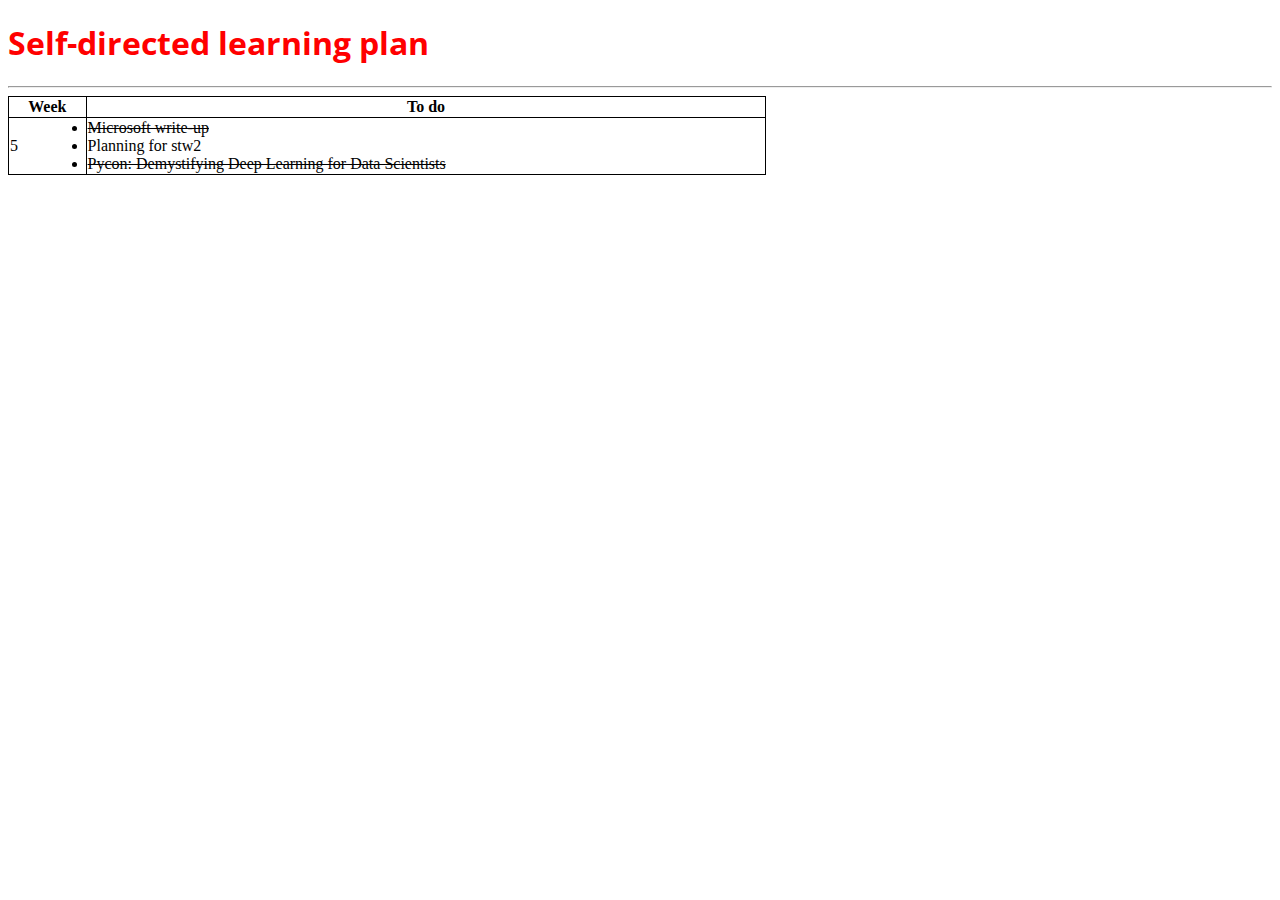
==== index.html @ 461d8042 "Update index.html" ====
<!DOCTYPE HTML>

<html>
	<head>
		<link href="https://fonts.googleapis.com/css2?family=Open+Sans&display=swap" rel="stylesheet">
		<title>HBL plan</title>

	    <h1>Self-directed learning plan</h1>
	    <hr>
	    <style>
		h1 {
			font-family: 'Open Sans', sans-serif;
			color: red;
		    }
		table, th, td {
			border: 1px solid black;
			border-collapse: collapse;
		    }
	    </style>
	</head>
	<body>
	    <table style='width:60%'>
	      <tr>
		<th>Week</th>
		<th>To do</th>
	      </tr>
	      <tr>
		<td>5</td>
		<td>
			<li><strike>Microsoft write-up</strike></li>
		  	<li>Planning for stw2</li>
			<li><strike>Pycon: Demystifying Deep Learning for Data Scientists</strike></li>
		</td>
	</body>
</html>
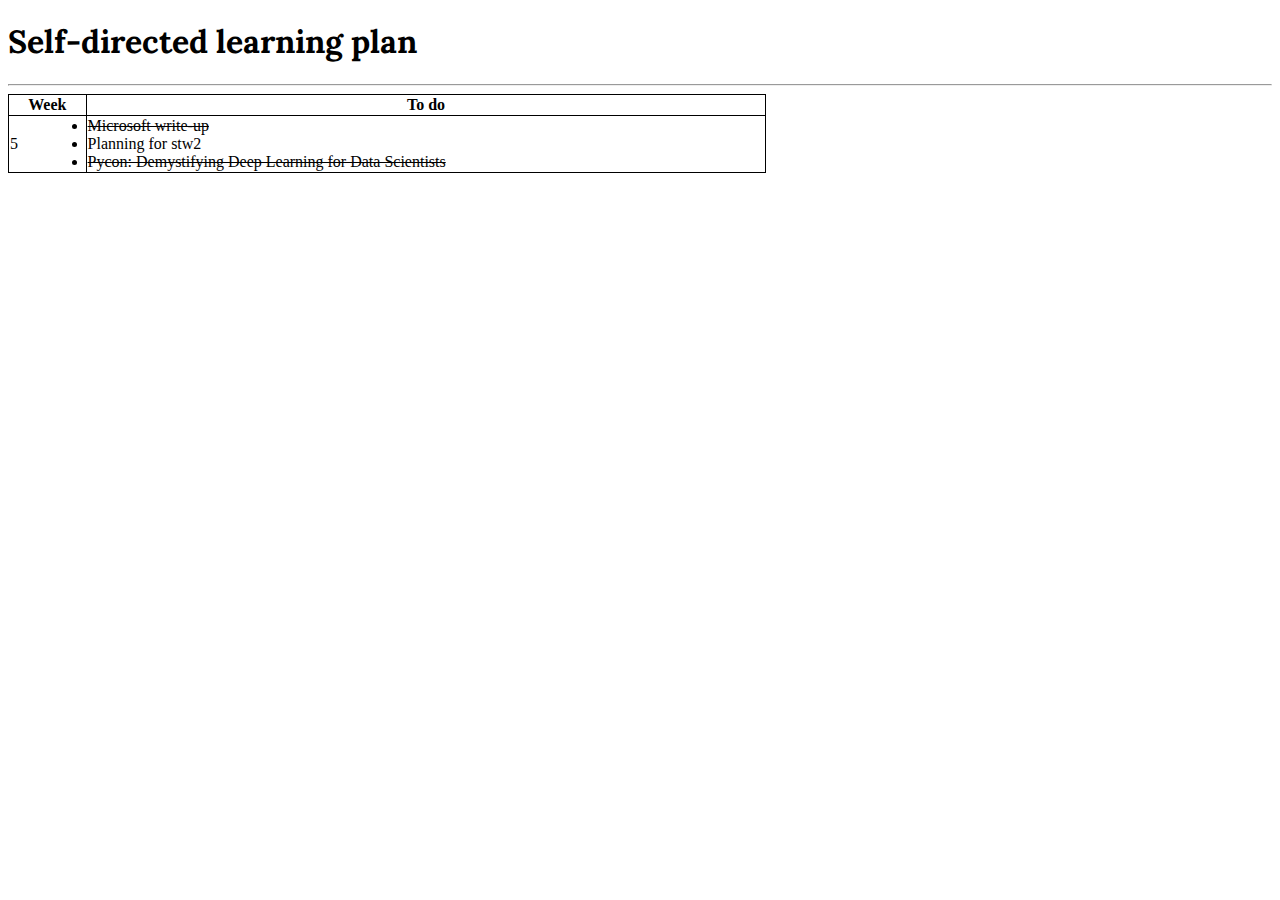
==== commit 3220a73d: "Update index.html" ====
--- a/index.html
+++ b/index.html
@@ -2,15 +2,14 @@
 
 <html>
 	<head>
-		<link href="https://fonts.googleapis.com/css2?family=Open+Sans&display=swap" rel="stylesheet">
+		<link href="https://fonts.googleapis.com/css?family=Lora&display=swap" rel="stylesheet">
 		<title>HBL plan</title>
 
 	    <h1>Self-directed learning plan</h1>
 	    <hr>
 	    <style>
 		h1 {
-			font-family: 'Open Sans', sans-serif;
-			color: red;
+			font-family: 'Lora', serif;
 		    }
 		table, th, td {
 			border: 1px solid black;
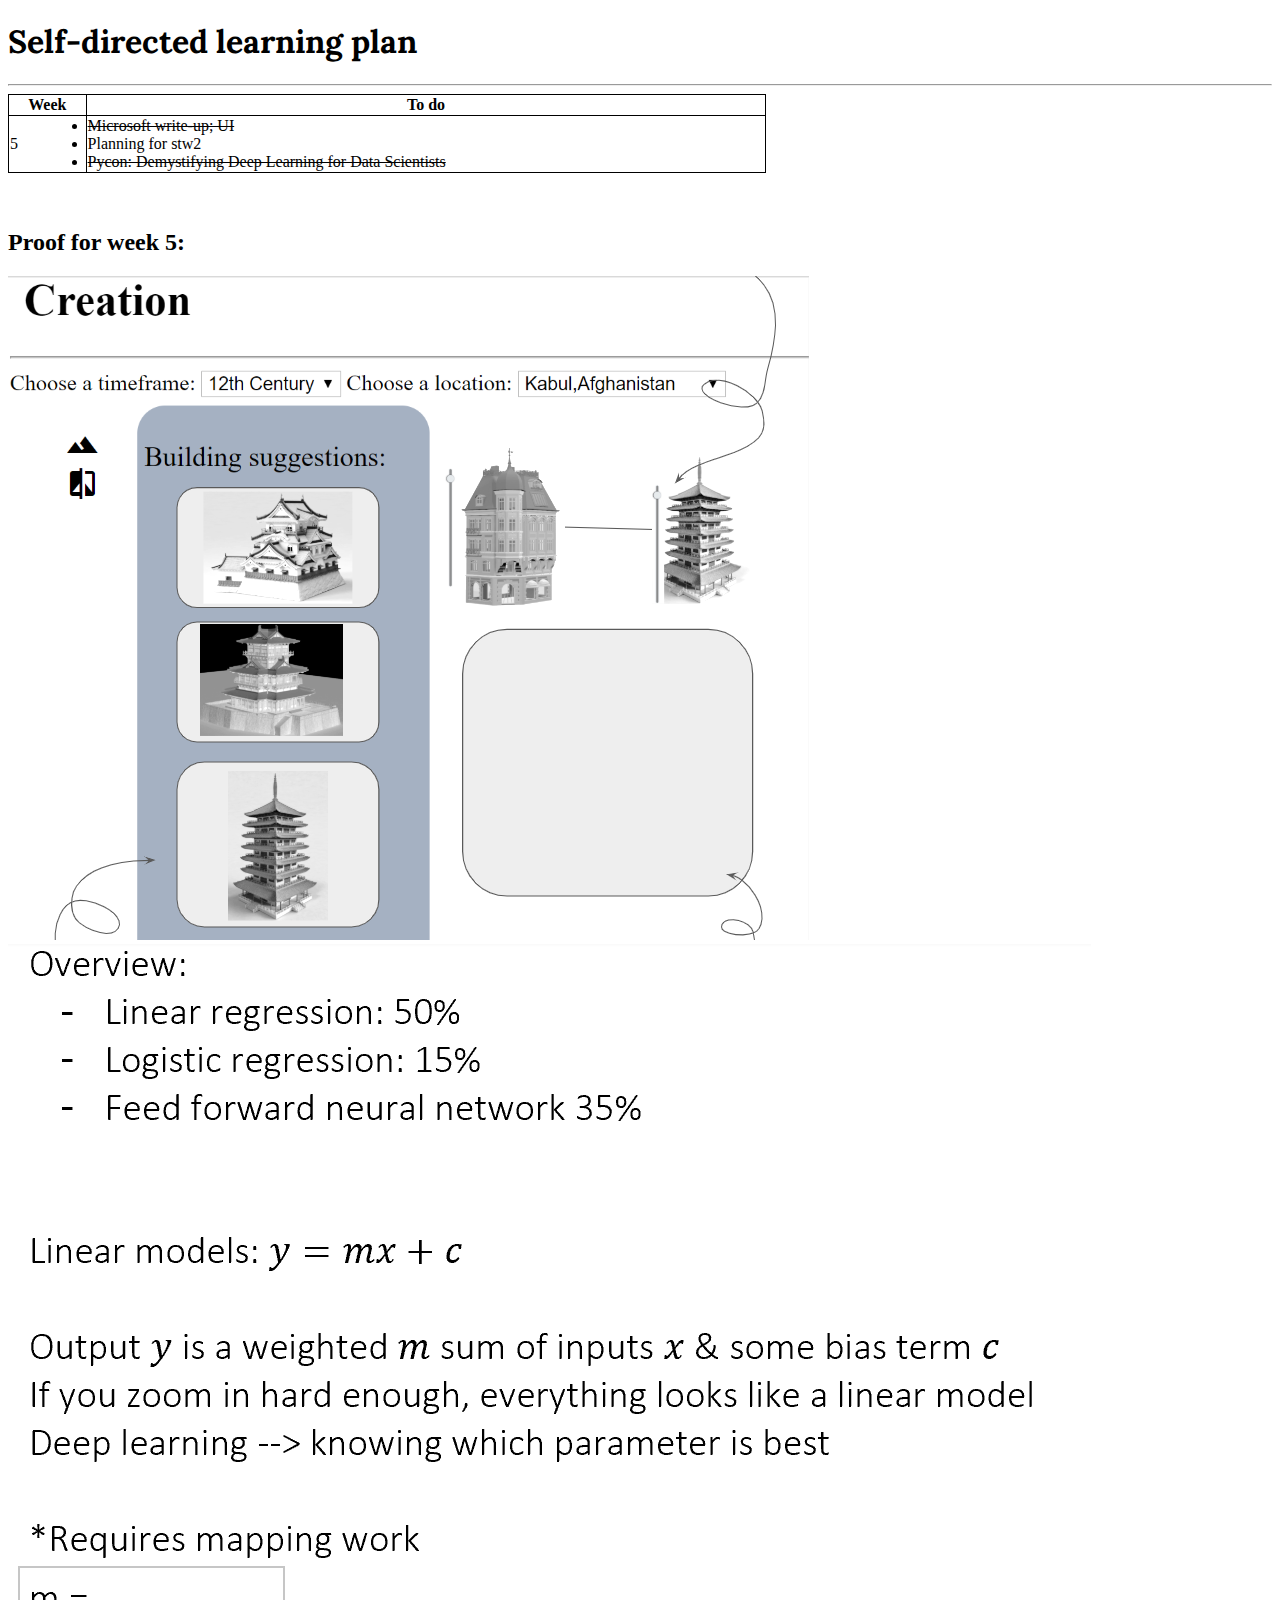
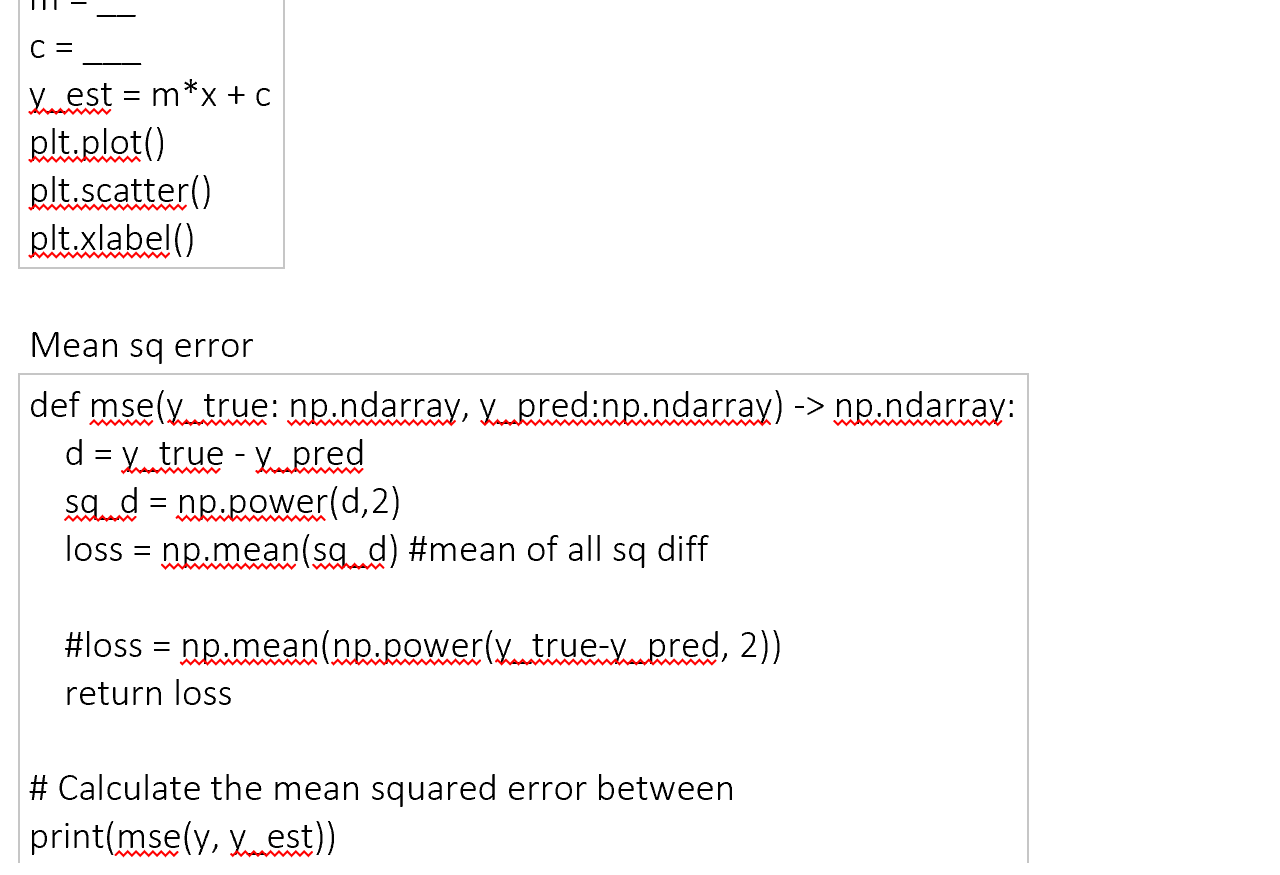
==== commit 1cc316dc: "Update index.html" ====
--- a/index.html
+++ b/index.html
@@ -10,6 +10,7 @@
 	    <style>
 		h1 {
 			font-family: 'Lora', serif;
+			color: black;
 		    }
 		table, th, td {
 			border: 1px solid black;
@@ -18,17 +19,23 @@
 	    </style>
 	</head>
 	<body>
-	    <table style='width:60%'>
-	      <tr>
-		<th>Week</th>
-		<th>To do</th>
-	      </tr>
-	      <tr>
-		<td>5</td>
-		<td>
-			<li><strike>Microsoft write-up</strike></li>
-		  	<li>Planning for stw2</li>
-			<li><strike>Pycon: Demystifying Deep Learning for Data Scientists</strike></li>
-		</td>
+		<table style='width:60%'>
+			<tr>
+			<th>Week</th>
+			<th>To do</th>
+	      		</tr>
+	      		<tr>
+			<td>5</td>
+			<td>
+				<li><strike>Microsoft write-up; UI</strike></li>
+		  		<li>Planning for stw2</li>
+				<li><strike>Pycon: Demystifying Deep Learning for Data Scientists</strike></li>
+			</td>
+		</table>
+		<br></br>
+		<h2>Proof for week 5:</h2>
+		<img src = 'https://rea1103.github.io/hbl20/proof/UI1.png' alt='Microsoft UI sketch'>
+		<img src = 'https://rea1103.github.io/hbl20/proof/proof1.png' alt='Deep learning Pycon notes'>
+		
 	</body>
 </html>
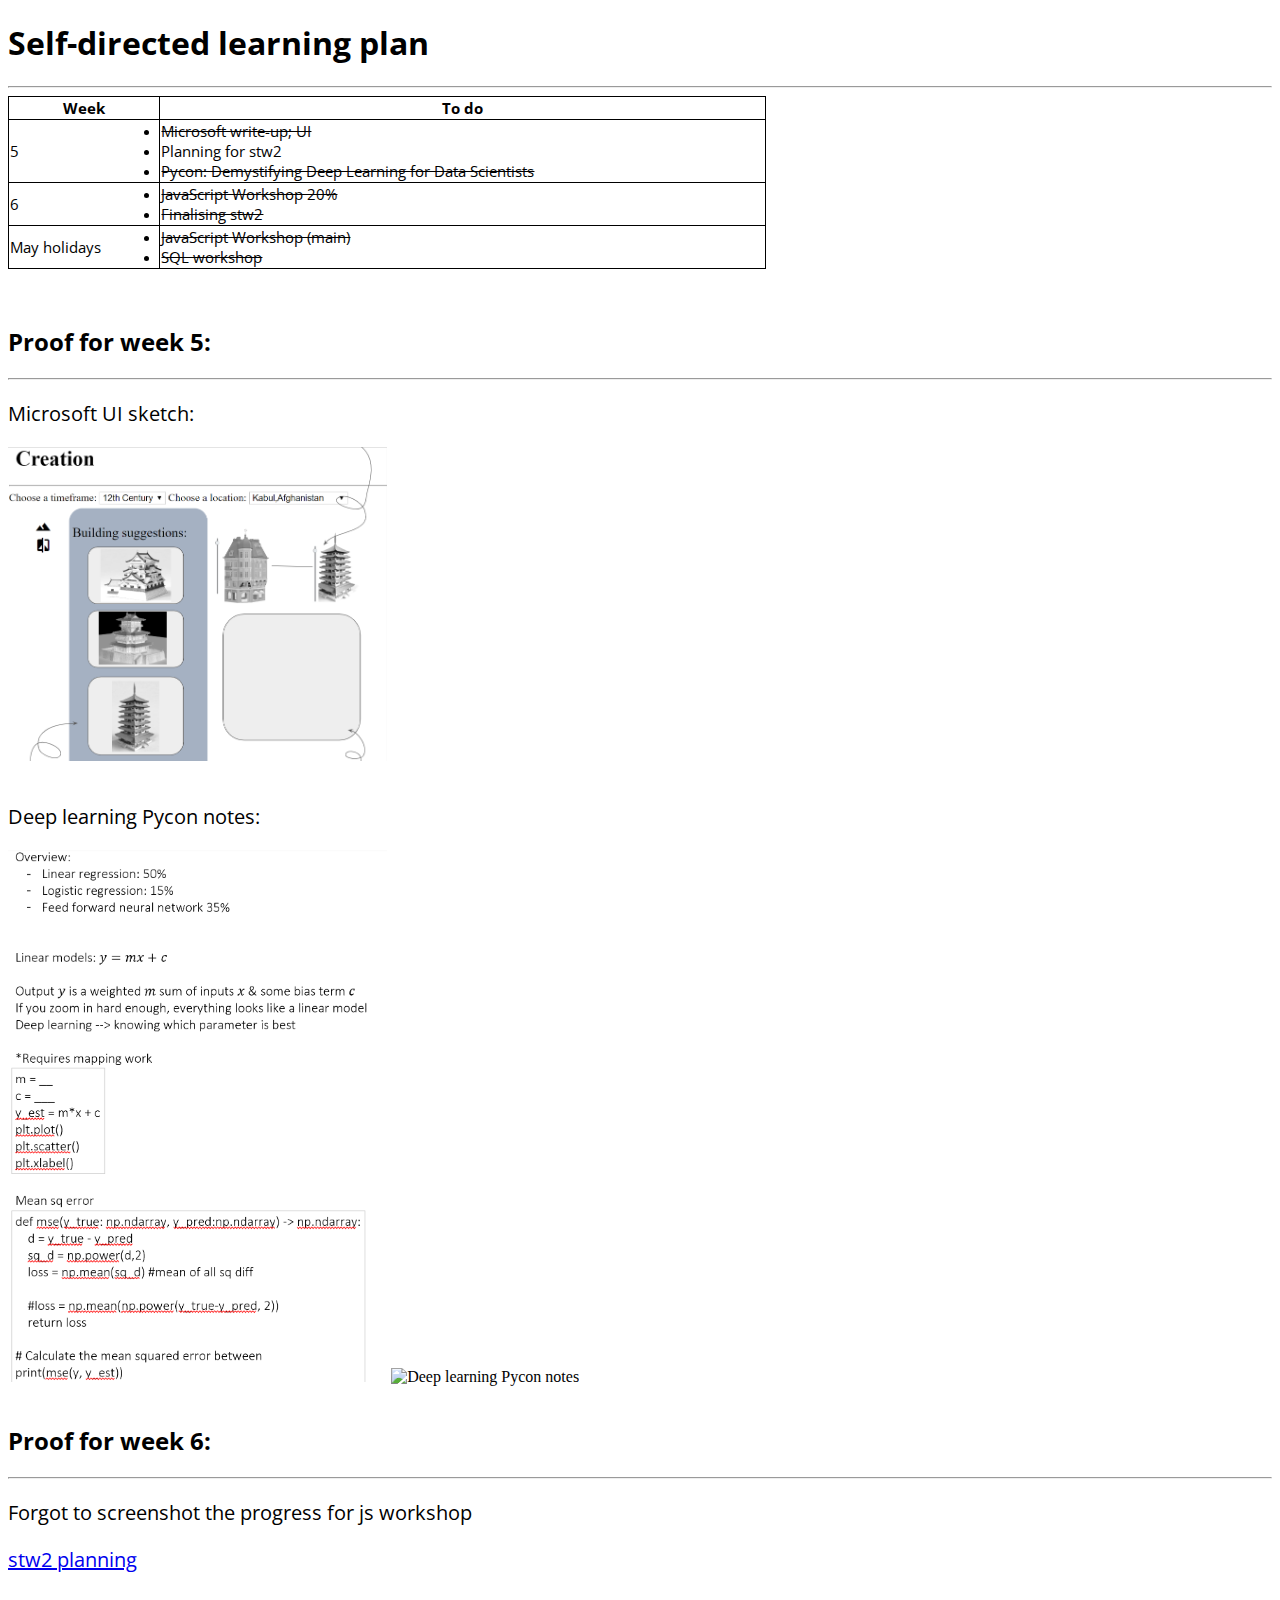
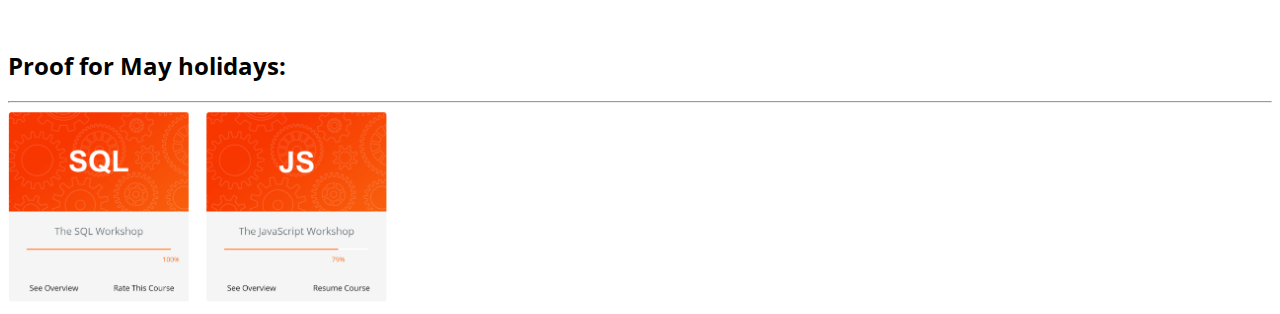
==== commit 88998705: "Update index.html" ====
--- a/index.html
+++ b/index.html
@@ -2,40 +2,82 @@
 
 <html>
 	<head>
-		<link href="https://fonts.googleapis.com/css?family=Lora&display=swap" rel="stylesheet">
+		<link href="https://fonts.googleapis.com/css?family=Open+Sans&display=swap" rel="stylesheet">
 		<title>HBL plan</title>
 
 	    <h1>Self-directed learning plan</h1>
 	    <hr>
 	    <style>
 		h1 {
-			font-family: 'Lora', serif;
+			font-family: 'Open Sans', sans-serif;
 			color: black;
+		    }
+		 h2 {
+			font-family: 'Open Sans', sans-serif;
 		    }
 		table, th, td {
 			border: 1px solid black;
 			border-collapse: collapse;
+			font-family: 'Open Sans', sans-serif;
+			font-size: 15px;
+		    }
+		 p{
+			 font-family: 'Open Sans', sans-serif;
+			 font-size: 20px;
+		    }
+		img{
+			width: 30%;
 		    }
 	    </style>
 	</head>
 	<body>
 		<table style='width:60%'>
 			<tr>
-			<th>Week</th>
-			<th>To do</th>
+				<th>Week</th>
+				<th>To do</th>
 	      		</tr>
+			
 	      		<tr>
-			<td>5</td>
-			<td>
-				<li><strike>Microsoft write-up; UI</strike></li>
-		  		<li>Planning for stw2</li>
-				<li><strike>Pycon: Demystifying Deep Learning for Data Scientists</strike></li>
-			</td>
+				<td>5</td>
+				<td>
+					<li><strike>Microsoft write-up; UI</strike></li>
+		  			<li>Planning for stw2</li>
+					<li><strike>Pycon: Demystifying Deep Learning for Data Scientists</strike></li>
+				</td>
+			</tr>
+			
+			<tr>
+				<td>6</td>
+				<td>
+					<li><strike>JavaScript Workshop 20%</strike></li>
+					<li><strike>Finalising stw2</strike></li>
+				</td>
+			</tr>
+			<tr>
+				<td>May holidays</td>
+				<td>
+					<li><strike>JavaScript Workshop (main)</strike></li>
+					<li><strike>SQL workshop</strike></li>
+				</td>
+			</tr>
 		</table>
 		<br></br>
 		<h2>Proof for week 5:</h2>
-		<img src = 'https://rea1103.github.io/hbl20/proof/UI1.png' alt='Microsoft UI sketch'>
-		<img src = 'https://rea1103.github.io/hbl20/proof/proof1.png' alt='Deep learning Pycon notes'>
-		
+		<hr>
+		<p>Microsoft UI sketch:</p>
+		<img src = 'https://rea1103.github.io/hbl20/proof/UI1.png' alt='Microsoft UI sketch'/>
+		<br></br>
+		<p>Deep learning Pycon notes:</p>
+		<img src = 'https://rea1103.github.io/hbl20/proof/proof1.png' alt = 'Deep learning Pycon notes'/>
+		<img src = 'https://rea1103.github.io/hbl20/proof/proof2.png' alt = 'Deep learning Pycon notes'/>
+		<br></br>
+		<h2>Proof for week 6:</h2>
+		<hr>
+		<p>Forgot to screenshot the progress for js workshop</p>
+		<p><a href = 'https://docs.google.com/document/d/1GOro1oTJEHgS1k1kvSitkk4uH15CWTzE-CrVRTZ-kqo/edit?usp=sharing'>stw2 planning</a></p>
+		<br></br>
+		<h2>Proof for May holidays:</h2>
+		<hr>
+		<img src = 'https://rea1103.github.io/hbl20/proof/proof3.png' alt = 'Workshop progresses'/>
 	</body>
 </html>
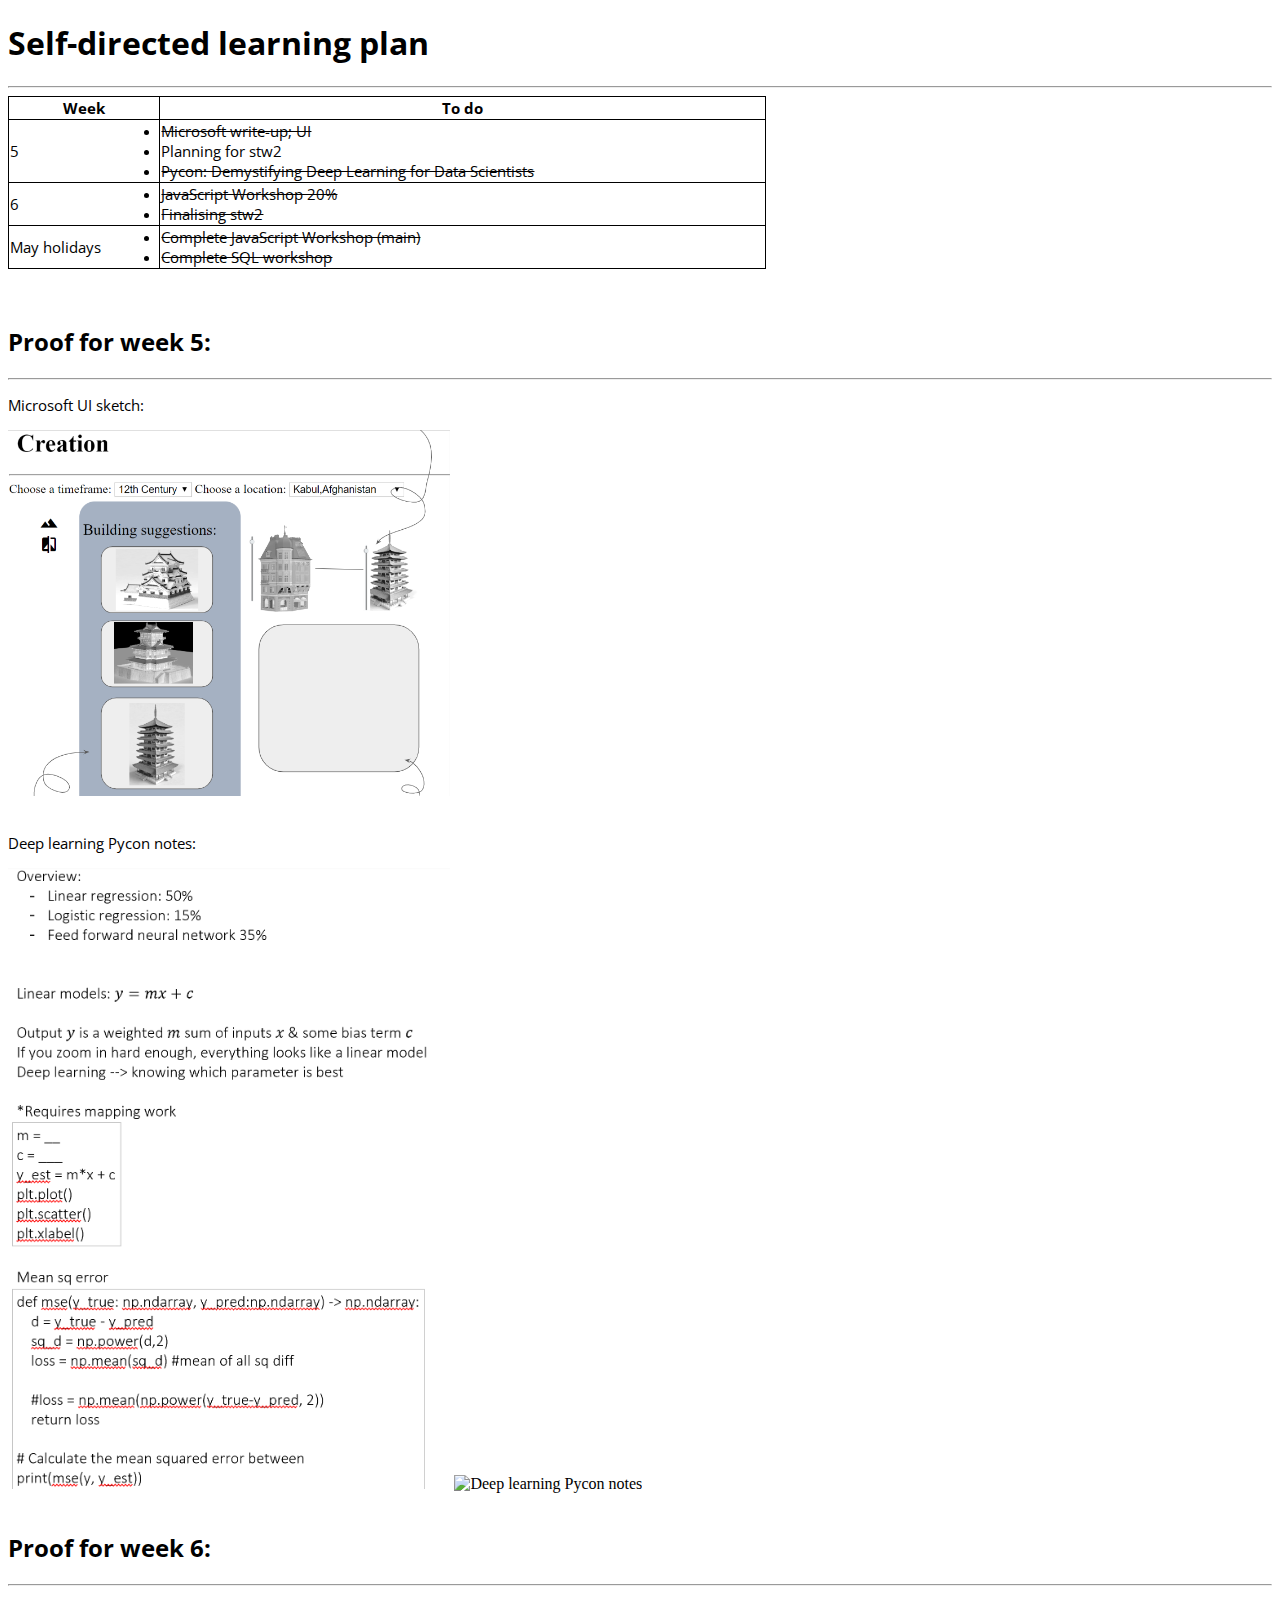
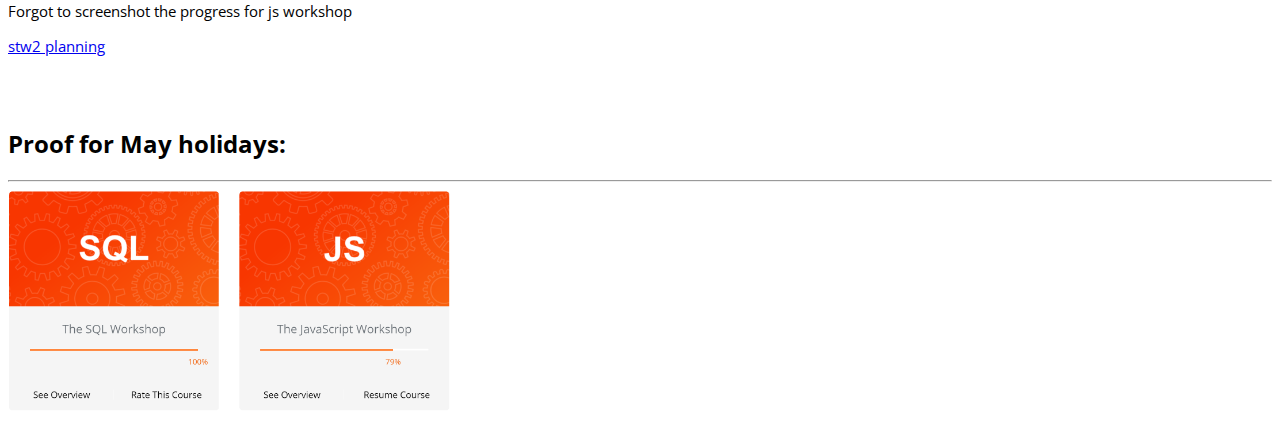
==== commit fcf9b8ed: "Update index.html" ====
--- a/index.html
+++ b/index.html
@@ -23,10 +23,10 @@
 		    }
 		 p{
 			 font-family: 'Open Sans', sans-serif;
-			 font-size: 20px;
+			 font-size: 15px;
 		    }
 		img{
-			width: 30%;
+			width: 35%;
 		    }
 	    </style>
 	</head>
@@ -56,8 +56,8 @@
 			<tr>
 				<td>May holidays</td>
 				<td>
-					<li><strike>JavaScript Workshop (main)</strike></li>
-					<li><strike>SQL workshop</strike></li>
+					<li><strike>Complete JavaScript Workshop (main)</strike></li>
+					<li><strike>Complete SQL workshop</strike></li>
 				</td>
 			</tr>
 		</table>
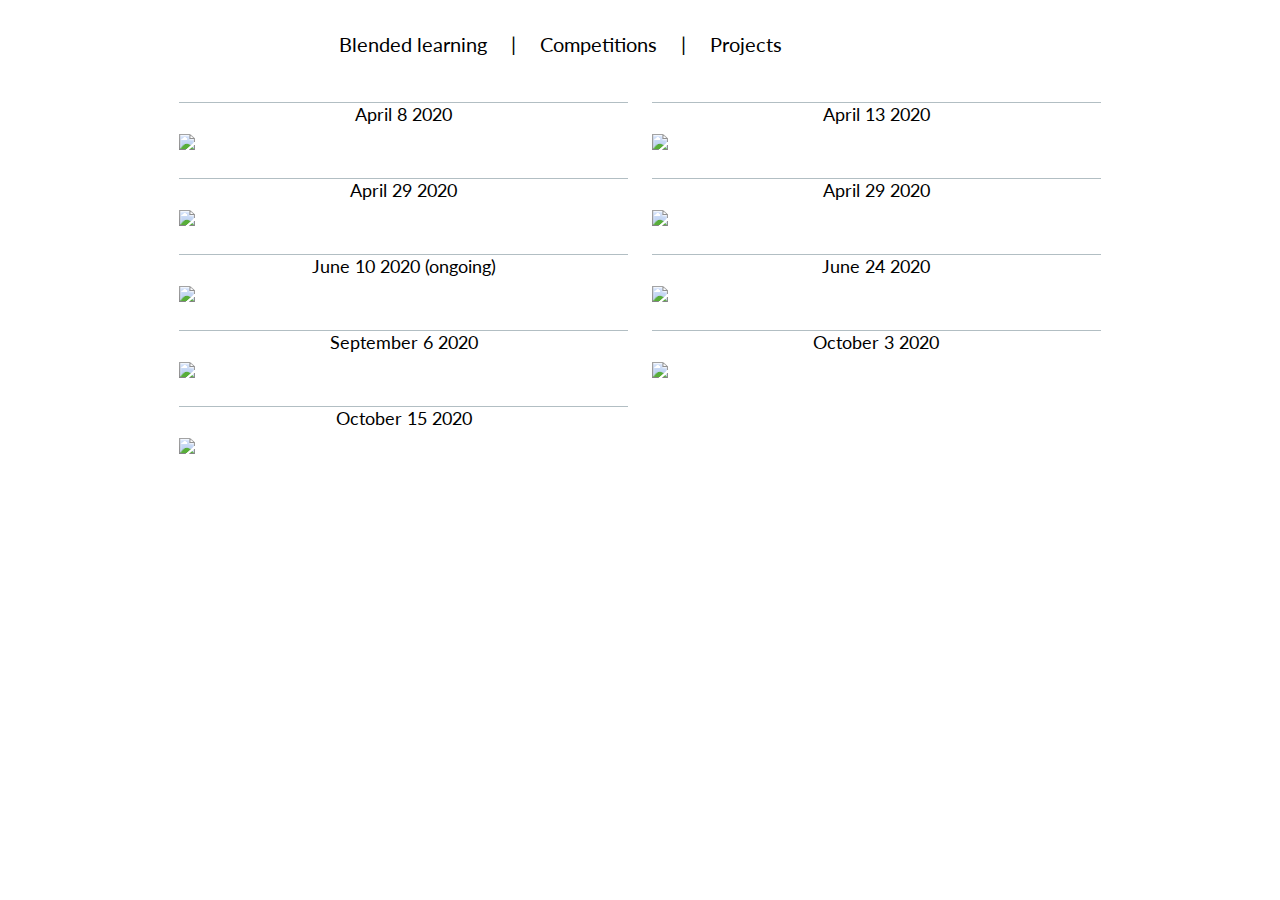
==== commit f3e10923: "Add files via upload" ====
--- a/index.html
+++ b/index.html
@@ -1,83 +1,74 @@
-<!DOCTYPE HTML>
-
+<!DOCTYPE html>
 <html>
-	<head>
-		<link href="https://fonts.googleapis.com/css?family=Open+Sans&display=swap" rel="stylesheet">
-		<title>HBL plan</title>
-
-	    <h1>Self-directed learning plan</h1>
-	    <hr>
-	    <style>
-		h1 {
-			font-family: 'Open Sans', sans-serif;
-			color: black;
-		    }
-		 h2 {
-			font-family: 'Open Sans', sans-serif;
-		    }
-		table, th, td {
-			border: 1px solid black;
-			border-collapse: collapse;
-			font-family: 'Open Sans', sans-serif;
-			font-size: 15px;
-		    }
-		 p{
-			 font-family: 'Open Sans', sans-serif;
-			 font-size: 15px;
-		    }
-		img{
-			width: 35%;
-		    }
-	    </style>
-	</head>
-	<body>
-		<table style='width:60%'>
-			<tr>
-				<th>Week</th>
-				<th>To do</th>
-	      		</tr>
-			
-	      		<tr>
-				<td>5</td>
-				<td>
-					<li><strike>Microsoft write-up; UI</strike></li>
-		  			<li>Planning for stw2</li>
-					<li><strike>Pycon: Demystifying Deep Learning for Data Scientists</strike></li>
-				</td>
-			</tr>
-			
-			<tr>
-				<td>6</td>
-				<td>
-					<li><strike>JavaScript Workshop 20%</strike></li>
-					<li><strike>Finalising stw2</strike></li>
-				</td>
-			</tr>
-			<tr>
-				<td>May holidays</td>
-				<td>
-					<li><strike>Complete JavaScript Workshop (main)</strike></li>
-					<li><strike>Complete SQL workshop</strike></li>
-				</td>
-			</tr>
-		</table>
-		<br></br>
-		<h2>Proof for week 5:</h2>
-		<hr>
-		<p>Microsoft UI sketch:</p>
-		<img src = 'https://rea1103.github.io/hbl20/proof/UI1.png' alt='Microsoft UI sketch'/>
-		<br></br>
-		<p>Deep learning Pycon notes:</p>
-		<img src = 'https://rea1103.github.io/hbl20/proof/proof1.png' alt = 'Deep learning Pycon notes'/>
-		<img src = 'https://rea1103.github.io/hbl20/proof/proof2.png' alt = 'Deep learning Pycon notes'/>
-		<br></br>
-		<h2>Proof for week 6:</h2>
-		<hr>
-		<p>Forgot to screenshot the progress for js workshop</p>
-		<p><a href = 'https://docs.google.com/document/d/1GOro1oTJEHgS1k1kvSitkk4uH15CWTzE-CrVRTZ-kqo/edit?usp=sharing'>stw2 planning</a></p>
-		<br></br>
-		<h2>Proof for May holidays:</h2>
-		<hr>
-		<img src = 'https://rea1103.github.io/hbl20/proof/proof3.png' alt = 'Workshop progresses'/>
-	</body>
-</html>
+  <head>
+    <meta charset="utf-8">
+    <meta name="viewport" content="width=device-width">
+    <title>Studeo</title>
+    <link href="style.css" rel="stylesheet" type="text/css" />
+    <link href="https://fonts.googleapis.com/css2?family=Lato:wght@300&display=swap" rel="stylesheet">
+  </head>
+  <body>
+    <div class='side-panel-left'>
+    </div>
+      <div class='content-container'>
+        <ul>
+          <li>
+          <div><a href='/' class='header header-1 active'>Blended learning</a></div>
+          </li>
+          <li>
+          <div class='header'>|</div>
+          </li>
+          <li>
+          <div><a href='competitions.html' class='header header-2'>Competitions</a></div>
+          </li>
+          <li>
+          <div class='header'>|</div>
+          </li>
+          <li>
+          <div><a href='projects.html' class='header header-3'>Projects</a></div>
+          </li>
+        </ul>
+        <div class='bl-content'>
+          <div class='bl-sub-container'>
+            <div class = 'bl-content-header'>April 8 2020</div>
+            <img src='static/dc1.png' class='proof'>
+          </div>
+          <div class='bl-sub-container'>
+            <div class = 'bl-content-header'>April 13 2020</div>
+            <img src='static/dc2.png' class='proof'>
+          </div>
+          <div class='bl-sub-container'>
+            <div class = 'bl-content-header'>April 29 2020</div>
+            <img src='static/note1.png' class='proof'>
+          </div>
+          <div class='bl-sub-container'>
+            <div class = 'bl-content-header'>April 29 2020</div>
+            <img src='static/note2.png' class='proof'>
+          </div>
+          <div class='bl-sub-container'>
+            <div class = 'bl-content-header'>June 10 2020 (ongoing)</div>
+            <img src='static/packt1.png' class='proof'>
+          </div>
+          <div class='bl-sub-container'>
+            <div class = 'bl-content-header'>June 24 2020</div>
+            <img src='static/dc3.png' class='proof'>
+          </div>
+          <div class='bl-sub-container'>
+            <div class = 'bl-content-header'>September 6 2020</div>
+            <img src='static/dc4.png' class='proof'>
+          </div>
+          <div class='bl-sub-container'>
+            <div class = 'bl-content-header'>October 3 2020</div>
+            <img src='static/mdb1.png' class='proof'>
+          </div>
+          <div class='bl-sub-container'>
+            <div class = 'bl-content-header'>October 15 2020</div>
+            <img src='static/packt2.png' class='proof'>
+          </div>
+        </div>
+      </div>
+    <div class='side-panel-right'>
+    </div>
+    <script src="script.js"></script>
+  </body>
+</html>--- a/style.css
+++ b/style.css
@@ -0,0 +1,113 @@
+*{
+  margin: 0;
+  padding: 0;
+  box-sizing: border-box;
+}
+.side-panel-left{
+  width: 10%;
+  height: 100vh;
+  position: absolute;
+  left: 0;
+}
+.side-panel-right{
+  width: 10%;
+  height: 100vh;
+  position: absolute;
+  right: 0;
+}
+.content-container{
+  position: absolute;
+  width: 80%;
+  right: 10%;
+  height: 100vh;
+}
+ul{
+  list-style-type: none;
+  margin: 0;
+  position: absolute;
+  padding-top: 2%;
+  right: 35%;
+}
+li{
+  float: left;
+  padding: 12px;
+  text-align: centre;
+}
+a{
+  text-decoration: none;
+  font-family: 'Lato', sans-serif;
+  font-size: 2vh;
+  color: black;
+}
+.header{
+  font-family: 'Lato', sans-serif;
+  font-size: 2.2vh;
+  color: black;
+}
+.header active{
+  border-bottom: 1px solid #636e72;
+}
+.header-1:hover{
+  cursor: pointer;
+  color: #8395a7;
+}
+.header-2:hover{
+  cursor: pointer;
+  color: #8395a7;
+}
+.header-3:hover{
+  cursor: pointer;
+  color: #8395a7;
+}
+.proof{
+  width: 25.5vw;
+  height: relative;
+  padding-top: 2%;
+}
+.bl-content{
+  position: relative;
+  padding-top: 10%;
+  padding-left: 5%;
+  padding-right: 5%;
+  width: 100%;
+  display: grid;
+  grid-template-columns: 1fr 1fr;
+  grid-template-rows: auto;
+  grid-gap: 1.5rem;
+}
+.bl-content-header{
+  border-top: 1px solid #b2bec3;
+  text-align: center;
+  font-family: 'Lato', sans-serif;
+  font-size: 2vh;
+}
+.tables-content{
+  position: relative;
+  padding-top: 10%;
+  padding-left: 5%;
+  padding-right: 5%;
+  width: 100%;
+}
+td{
+  //border: 1px solid #dddddd;
+  text-align: left;
+  //padding: 2vh;
+  padding-left: 2vh;
+  padding-right: 4vh;
+  padding-bottom: 2vh;
+  padding-top: 2vh;
+  font-family: 'Lato', sans-serif;
+  font-size: 2vh;
+  border-bottom: 1px solid #b2bec3;
+}
+th{
+  border-bottom: 1px solid black;
+  //border: 1px solid #dddddd;
+  text-align: left;
+  //padding: 2vh;
+  padding-left: 2vh;
+  padding-right: 4vh;
+  padding-bottom: 0.5vh;
+  font-family: 'Lato', sans-serif;
+  font-size: 2vh;
+}